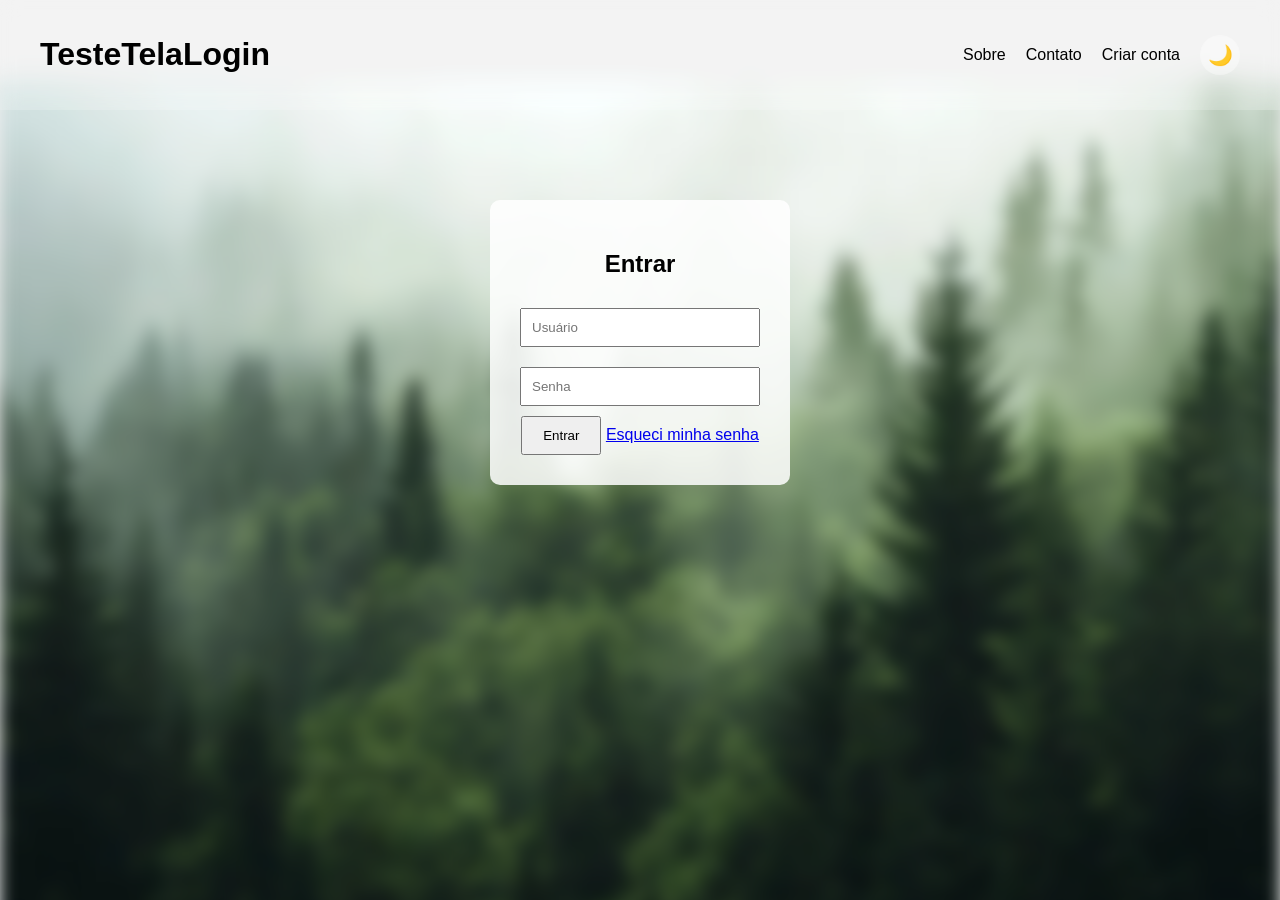
==== Tela-de-Login/index.html @ bfba4a7e "Primeiro Envio Só upando o FRONT do Login" ====
<!DOCTYPE html>
<html lang="pt-br">
<head>
    <meta charset="UTF-8">
    <meta name="viewport" content="width=device-width, initial-scale=1.0">
    <title>Tela de Login</title>

    <!-- Conexão com o CSS -->
    <link rel="stylesheet" href="main.css">
</head>

<body>

    <!-- Fundo borrado -->
    <div class="background"></div>

    <!-- Header -->
    <header class="header">
        <h1 class="logo">TesteTelaLogin</h1>

        <!-- botao pra ficar show no mobas -->
        <div class="menu-toggle" onclick="toggleMenu()">
            <span></span>
            <span></span>
            <span></span>
        </div>

        <nav>
            <a href="#">Sobre</a>
            <a href="#">Contato</a>
            <a href="cadastro.html">Criar conta</a>

            <!-- Botão de tema -->
            <button id="theme-toggle" onclick="toggleTheme()">
                <span class="icon">🌙</span>
            </button>
        </nav>
    </header>

    <!-- Conteúdo principal -->
    <main class="main-content">
        <div class="login-container">
            <h2>Entrar</h2>

            <input type="text" placeholder="Usuário">
            <input type="password" placeholder="Senha">

            <button onclick="login()">Entrar</button>

            <!-- Esqueci senha -->
            <a href="#" class="forgot-password">Esqueci minha senha</a>
        </div>
    </main>

    <!-- Script -->
    <script src="script.js"></script>

</body>
</html>
---- Tela-de-Login/main.css ----
* {
    box-sizing: border-box;
}

body {
    margin: 0;
    padding-top: 80px; 
    font-family: Arial, sans-serif;
    background-color: #f0f0f0;
    color: #000;
    animation: fadeIn 0.5s ease;
}

/* Fundo com blur */
.background {
    position: fixed;
    width: 100%;
    height: 100%;
    background: url('img/wall.png') no-repeat center;
    background-size: cover;
    filter: blur(8px);
    transition: filter 0.5s ease;
    z-index: -1;
}

/* Caixa de login */
.login-container {
    position: relative;
    z-index: 1;
    width: 300px;
    margin: 120px auto;
    padding: 30px;
    background: rgba(255, 255, 255, 0.85);
    border-radius: 10px;
    text-align: center;
    transition: all 0.4s ease;
}

/* Inputs */
.login-container input {
    width: 100%;
    padding: 10px;
    margin: 10px 0;
}

/* Botão login */
.login-container button {
    padding: 10px 20px;
    cursor: pointer;
}

.login-container button:hover {
    transform: scale(1.05);
    box-shadow: 0 5px 15px rgba(0,0,0,0.2);
}

/* Tema escuro */
.dark-theme {
    background-color: #121212;
    color: #fff;
}

.dark-theme .login-container {
    background: rgba(0, 0, 0, 0.7);
    transform: scale(1.02);
}

.dark-theme .background {
    filter: blur(8px) brightness(0.5);
}

/* Header */
.header {
    position: fixed;
    top: 0;
    left: 0;
    width: 100%;

    padding: 15px 40px;

    display: flex;
    justify-content: space-between;
    align-items: center;

    z-index: 999;

    background: rgba(255, 255, 255, 0.2);
    backdrop-filter: blur(10px);
}

/* Menu */
.header nav {
    display: flex;
    align-items: center;
    gap: 20px;
}

/* Links */
.header a {
    text-decoration: none;
    color: inherit;
    font-size: 16px;
    font-weight: 500;
    white-space: nowrap;
    position: relative;
}

/* Underline animado */
.header a::after {
    content: "";
    position: absolute;
    left: 0;
    bottom: -4px;

    width: 0%;
    height: 2px;

    background: currentColor;
    transition: width 0.3s ease;
}

.header a:hover::after {
    width: 100%;
}

/* botao tema */
#theme-toggle {
    position: static; 

    width: 40px;
    height: 40px;

    border: none;
    border-radius: 50%;
    cursor: pointer;

    background: rgba(255, 255, 255, 0.3);
    backdrop-filter: blur(10px);

    display: flex;
    align-items: center;
    justify-content: center;

    transition: transform 0.3s ease;
}

#theme-toggle:hover {
    transform: scale(1.1);
}

/* Ícone */
#theme-toggle .icon {
    font-size: 20px;
    transition: transform 0.5s ease;
}

.rotate {
    transform: rotate(360deg);
}

/* Tema escuro */
.dark-theme .header {
    background: rgba(0, 0, 0, 0.3);
}

.dark-theme #theme-toggle {
    background: rgba(0, 0, 0, 0.4);
}

/* Fade */
@keyframes fadeIn {
    from {
        opacity: 0.8;
    }
    to {
        opacity: 1;
    }
}

/* mobas */
@media (max-width: 768px) {

    /* Header */
    .header {
        flex-direction: column;
        align-items: center;
        justify-content: center;
        padding: 15px 20px;
        gap: 10px;
        text-align: center;
    }

    /* Logo */
    .header h1,
    .logo {
        font-size: 20px;
    }

    /* Menu */
    .header nav {
        display: flex;
        flex-wrap: wrap;
        justify-content: center;
        gap: 12px;
    }

    /* Links */
    .header a {
        font-size: 14px;
    }

    /* Botão tema */
    #theme-toggle {
        width: 38px;
        height: 38px;
    }

    /* Container login */
    .login-container {
        width: 90%;
        max-width: 350px;
        margin: 100px auto;
        padding: 20px;
    }
}

/* tela mt pequena, pobrezinho */
@media (max-width: 480px) {

    /* Header ainda mais compacto */
    .header {
        padding: 10px;
    }

    .header h1,
    .logo {
        font-size: 18px;
    }

    /* Menu mais compacto */
    .header nav {
        gap: 8px;
    }

    .header a {
        font-size: 13px;
    }

    /* Login sobe um pouco */
    .login-container {
        margin-top: 80px;
        padding: 18px;
    }

    /* Inputs mais confortáveis */
    .login-container input {
        padding: 12px;
        font-size: 14px;
    }

    /* Botões melhores pro toque */
    .login-container button {
        padding: 12px;
        font-size: 14px;
    }

    /* Botão tema menor */
    #theme-toggle {
        width: 34px;
        height: 34px;
    }
}

/* botao pra aparecer/fechar menu */
.menu-toggle {
    display: none;
    flex-direction: column;
    cursor: pointer;
    gap: 5px;
}

.menu-toggle span {
    width: 25px;
    height: 3px;
    background: currentColor;
    transition: 0.3s;
}

/* Animação virar X */
.menu-toggle.active span:nth-child(1) {
    transform: rotate(45deg) translate(5px, 5px);
}

.menu-toggle.active span:nth-child(2) {
    opacity: 0;
}

.menu-toggle.active span:nth-child(3) {
    transform: rotate(-45deg) translate(6px, -6px);
}

/* NAV padrão (desktop) */
.nav {
    display: flex;
    align-items: center;
    gap: 20px;
}

/* mobile */
@media (max-width: 768px) {

    .menu-toggle {
        display: flex;
    }

    .nav {
        position: absolute;
        top: 70px;
        left: 0;
        width: 100%;

        flex-direction: column;
        align-items: center;

        background: rgba(255, 255, 255, 0.9);
        backdrop-filter: blur(10px);

        padding: 20px 0;

        transform: translateY(-200%);
        transition: transform 0.4s ease;
    }

    .nav.active {
        transform: translateY(0);
    }

    .nav a {
        padding: 10px 0;
        font-size: 16px;
    }

    #theme-toggle {
        margin-top: 10px;
    }

    /* Tema escuro */
    .dark-theme .nav {
        background: rgba(0, 0, 0, 0.9);
    }
}

.menu-toggle {
    display: none;
    flex-direction: column;
    cursor: pointer;
    gap: 5px;
}

.menu-toggle span {
    width: 25px;
    height: 3px;
    background: currentColor;
    transition: 0.3s;
}

/* Animação X */
.menu-toggle.active span:nth-child(1) {
    transform: rotate(45deg) translate(5px, 5px);
}

.menu-toggle.active span:nth-child(2) {
    opacity: 0;
}

.menu-toggle.active span:nth-child(3) {
    transform: rotate(-45deg) translate(6px, -6px);
}

/* MOBILE */
@media (max-width: 768px) {

    .menu-toggle {
        display: flex;
    }

    .header nav {
        position: absolute;
        top: 70px;
        left: 0;
        width: 100%;

        flex-direction: column;
        align-items: center;

        background: rgba(255, 255, 255, 0.9);
        backdrop-filter: blur(10px);

        padding: 20px 0;

        transform: translateY(-200%);
        transition: transform 0.4s ease;
    }

    .header nav.active {
        transform: translateY(0);
    }

    .header a {
        padding: 10px 0;
    }

    #theme-toggle {
        margin-top: 10px;
    }

    .dark-theme .header nav {
        background: rgba(0, 0, 0, 0.9);
    }
}
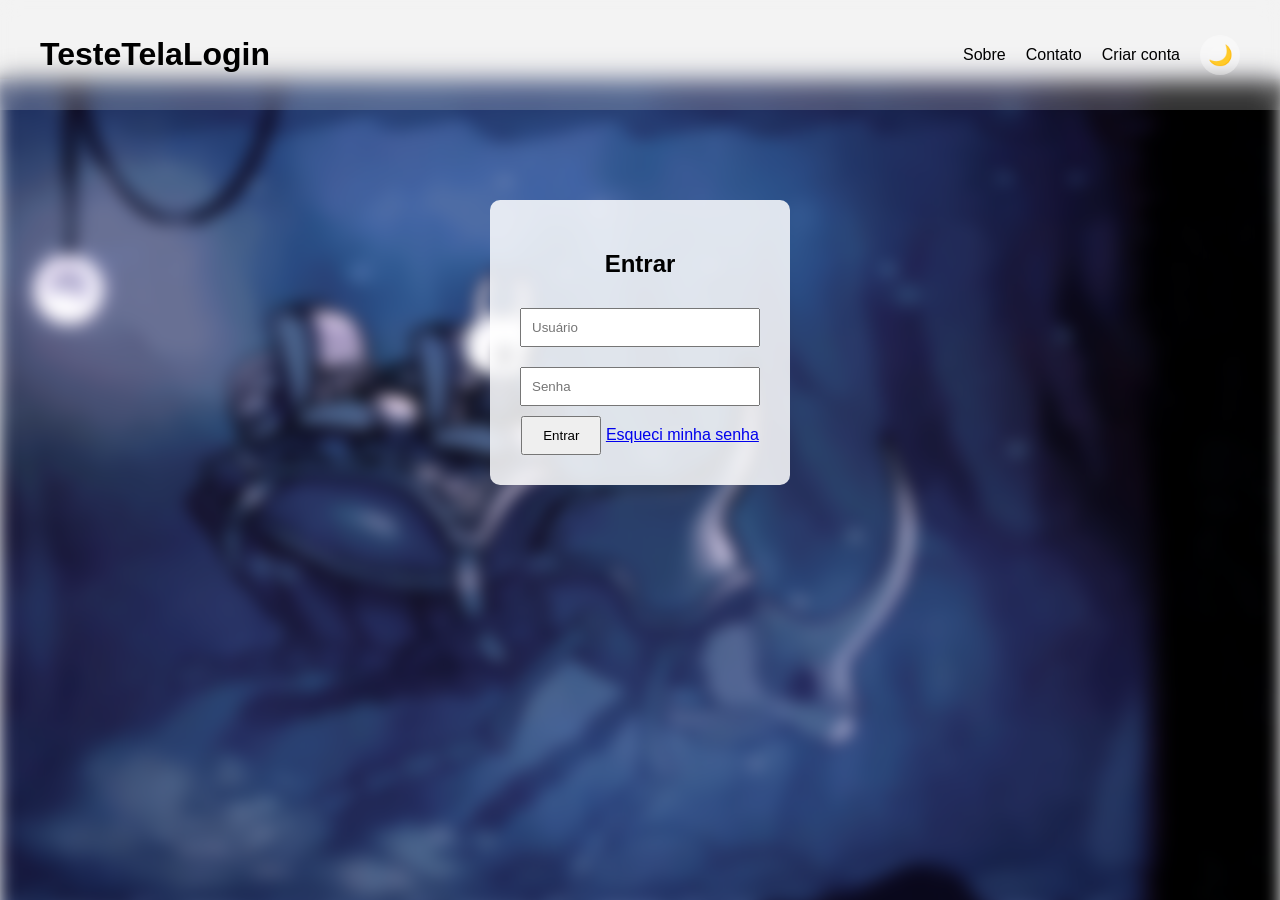
==== commit b666ea4d: "Tentei arrumar a porra toda (nao testei)" ====
--- a/Tela-de-Login/index.html
+++ b/Tela-de-Login/index.html
@@ -38,19 +38,20 @@
     </header>
 
     <!-- Conteúdo principal -->
+<form action="login.php" method="POST" class="form-cadastro">
     <main class="main-content">
         <div class="login-container">
             <h2>Entrar</h2>
 
-            <input type="text" placeholder="Usuário">
-            <input type="password" placeholder="Senha">
+            <input type="text" name="usuario" placeholder="Usuário" required>
+            <input type="password" name="senha" placeholder="Senha" required>
 
-            <button onclick="login()">Entrar</button>
+            <button type="submit">Entrar</button>
 
-            <!-- Esqueci senha -->
             <a href="#" class="forgot-password">Esqueci minha senha</a>
         </div>
     </main>
+</form>
 
     <!-- Script -->
     <script src="script.js"></script>
--- a/Tela-de-Login/main.css
+++ b/Tela-de-Login/main.css
@@ -16,7 +16,7 @@
     position: fixed;
     width: 100%;
     height: 100%;
-    background: url('img/wall.png') no-repeat center;
+    background: url('img/wall.gif') no-repeat center;
     background-size: cover;
     filter: blur(8px);
     transition: filter 0.5s ease;
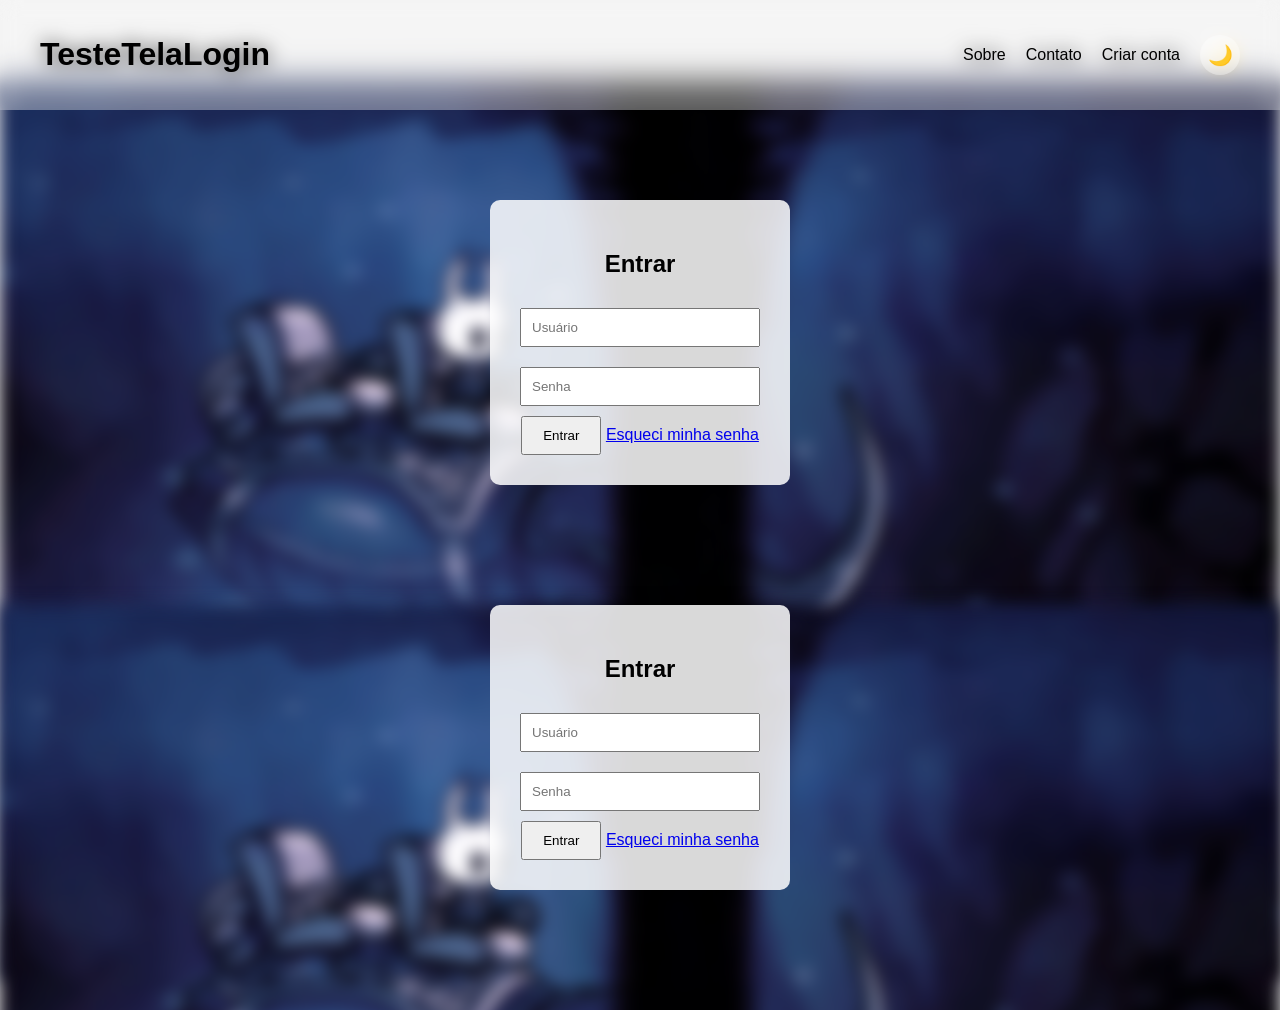
==== commit ee20be8b: "Add files via upload" ====
--- a/Tela-de-Login/index.html
+++ b/Tela-de-Login/index.html
@@ -57,4 +57,80 @@
     <script src="script.js"></script>
 
 </body>
+</html>
+
+<!DOCTYPE html>
+<html lang="pt-br">
+<head>
+    <meta charset="UTF-8">
+    <meta name="viewport" content="width=device-width, initial-scale=1.0">
+    <title>Tela de Login</title>
+    <link rel="stylesheet" href="main.css">
+</head>
+
+<body>
+
+<div class="background"></div>
+
+<header class="header">
+    <h1 class="logo">TesteTelaLogin</h1>
+
+    <div class="menu-toggle" onclick="toggleMenu()">
+        <span></span>
+        <span></span>
+        <span></span>
+    </div>
+
+    <nav>
+        <a href="#">Sobre</a>
+        <a href="#">Contato</a>
+        <a href="cadastro.html">Criar conta</a>
+
+        <button id="theme-toggle" onclick="toggleTheme()">
+            <span class="icon">🌙</span>
+        </button>
+    </nav>
+</header>
+
+<form action="login.php" method="POST" class="form-cadastro">
+    <main class="main-content">
+        <div class="login-container">
+            <h2>Entrar</h2>
+
+            <input type="text" name="usuario" placeholder="Usuário" required>
+            <input type="password" name="senha" placeholder="Senha" required>
+
+            <button type="submit">Entrar</button>
+
+            <a href="#" class="forgot-password">Esqueci minha senha</a>
+        </div>
+    </main>
+</form>
+
+<script src="script.js"></script>
+
+<!-- 🔥 SCRIPT DE MENSAGENS -->
+<script>
+const params = new URLSearchParams(window.location.search);
+
+// Cadastro feito
+if (params.get("msg") === "cadastro_sucesso") {
+    alert("Cadastro realizado com sucesso!");
+}
+
+// Erros
+if (params.get("erro") === "usuario") {
+    alert("Usuário não encontrado!");
+}
+
+if (params.get("erro") === "senha") {
+    alert("Senha incorreta!");
+}
+
+if (params.get("erro") === "campos") {
+    alert("Preencha todos os campos!");
+}
+</script>
+
+</body>
 </html>
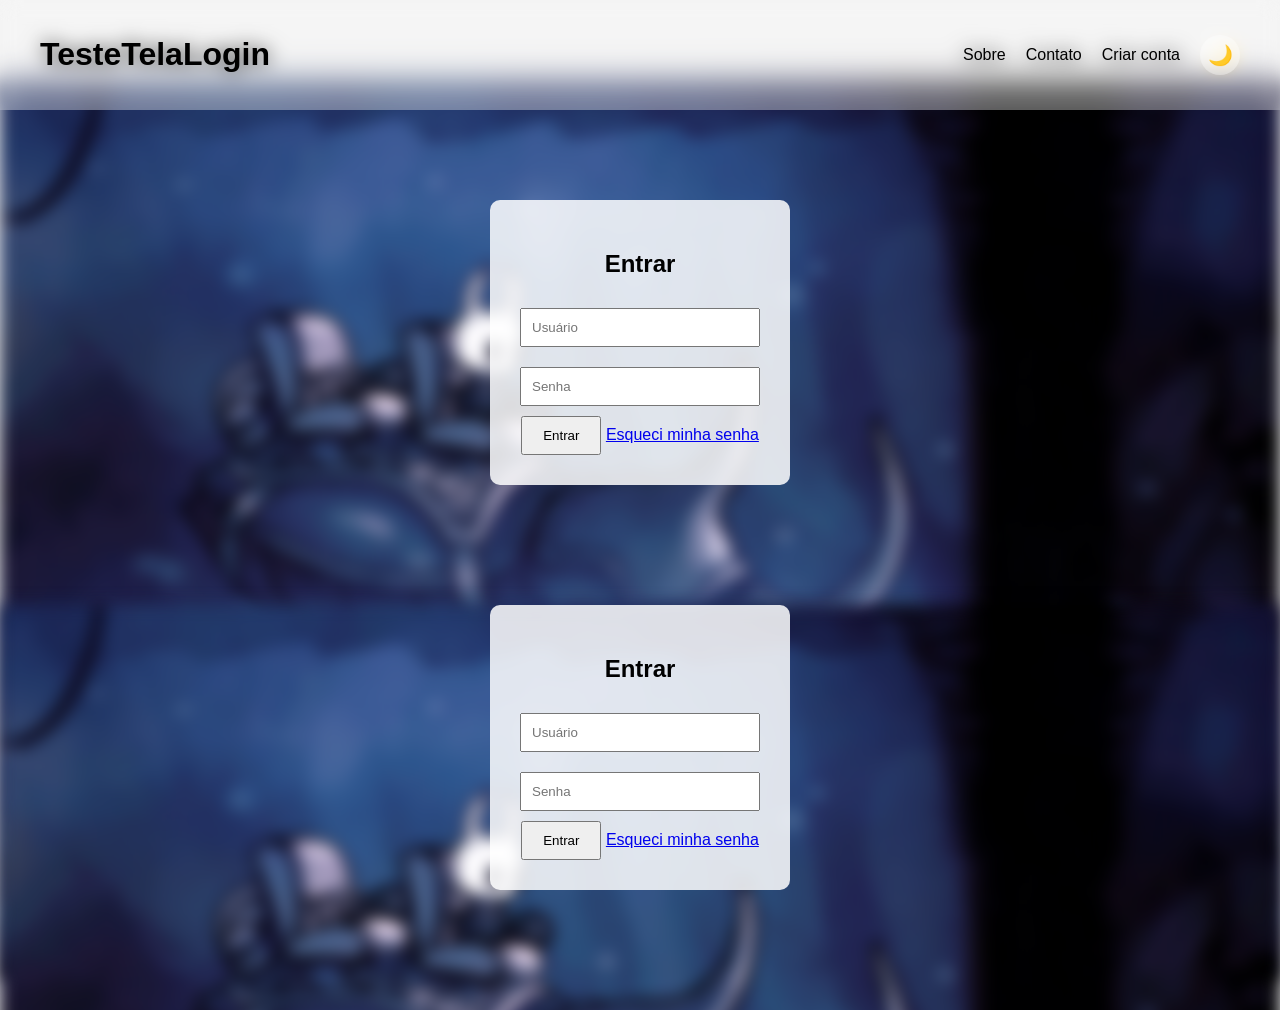
==== commit 5bbbd6e0: "Update index.html" ====
--- a/Tela-de-Login/index.html
+++ b/Tela-de-Login/index.html
@@ -109,7 +109,7 @@
 
 <script src="script.js"></script>
 
-<!-- 🔥 SCRIPT DE MENSAGENS -->
+<!-- SCRIPT DE MENSAGENS -->
 <script>
 const params = new URLSearchParams(window.location.search);
 
@@ -133,4 +133,4 @@
 </script>
 
 </body>
-</html>+</html>
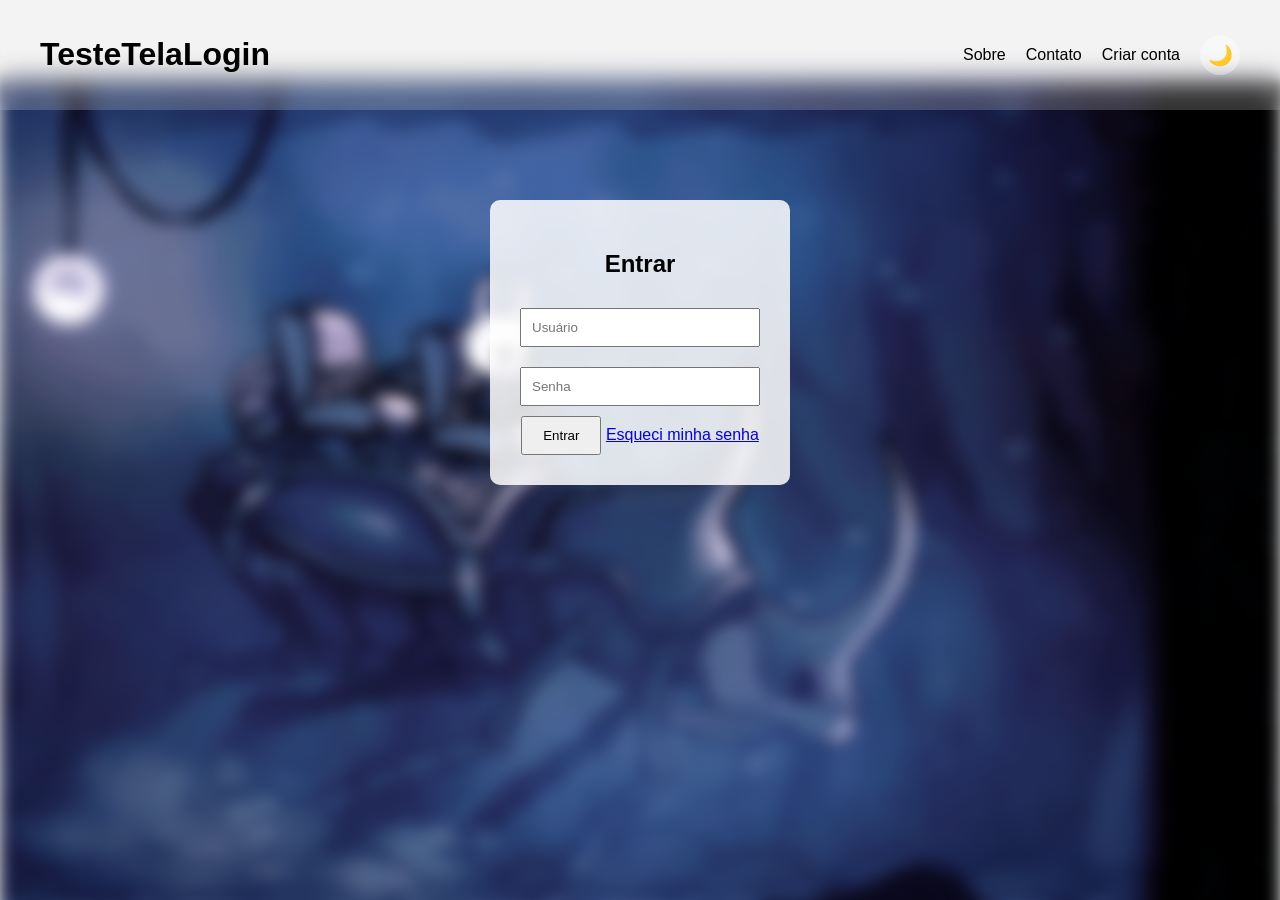
==== commit 755ac4ed: "Arrumando o index.html duplicado" ====
--- a/Tela-de-Login/index.html
+++ b/Tela-de-Login/index.html
@@ -5,20 +5,16 @@
     <meta name="viewport" content="width=device-width, initial-scale=1.0">
     <title>Tela de Login</title>
 
-    <!-- Conexão com o CSS -->
     <link rel="stylesheet" href="main.css">
 </head>
 
 <body>
 
-    <!-- Fundo borrado -->
     <div class="background"></div>
 
-    <!-- Header -->
     <header class="header">
         <h1 class="logo">TesteTelaLogin</h1>
 
-        <!-- botao pra ficar show no mobas -->
         <div class="menu-toggle" onclick="toggleMenu()">
             <span></span>
             <span></span>
@@ -30,107 +26,50 @@
             <a href="#">Contato</a>
             <a href="cadastro.html">Criar conta</a>
 
-            <!-- Botão de tema -->
             <button id="theme-toggle" onclick="toggleTheme()">
                 <span class="icon">🌙</span>
             </button>
         </nav>
     </header>
 
-    <!-- Conteúdo principal -->
-<form action="login.php" method="POST" class="form-cadastro">
-    <main class="main-content">
-        <div class="login-container">
-            <h2>Entrar</h2>
+    <form action="login.php" method="POST" class="form-cadastro">
+        <main class="main-content">
+            <div class="login-container">
+                <h2>Entrar</h2>
 
-            <input type="text" name="usuario" placeholder="Usuário" required>
-            <input type="password" name="senha" placeholder="Senha" required>
+                <input type="text" name="usuario" placeholder="Usuário" required>
+                <input type="password" name="senha" placeholder="Senha" required>
 
-            <button type="submit">Entrar</button>
+                <button type="submit">Entrar</button>
 
-            <a href="#" class="forgot-password">Esqueci minha senha</a>
-        </div>
-    </main>
-</form>
+                <a href="#" class="forgot-password">Esqueci minha senha</a>
+            </div>
+        </main>
+    </form>
 
-    <!-- Script -->
     <script src="script.js"></script>
 
-</body>
-</html>
+    <!-- Mensagens -->
+    <script>
+        const params = new URLSearchParams(window.location.search);
 
-<!DOCTYPE html>
-<html lang="pt-br">
-<head>
-    <meta charset="UTF-8">
-    <meta name="viewport" content="width=device-width, initial-scale=1.0">
-    <title>Tela de Login</title>
-    <link rel="stylesheet" href="main.css">
-</head>
+        if (params.get("msg") === "cadastro_sucesso") {
+            alert("Cadastro realizado com sucesso!");
+        }
 
-<body>
+        if (params.get("erro") === "usuario") {
+            alert("Usuário não encontrado!");
+        }
 
-<div class="background"></div>
+        if (params.get("erro") === "senha") {
+            alert("Senha incorreta!");
+        }
 
-<header class="header">
-    <h1 class="logo">TesteTelaLogin</h1>
+        if (params.get("erro") === "campos") {
+            alert("Preencha todos os campos!");
+        }
+    </script>
 
-    <div class="menu-toggle" onclick="toggleMenu()">
-        <span></span>
-        <span></span>
-        <span></span>
-    </div>
-
-    <nav>
-        <a href="#">Sobre</a>
-        <a href="#">Contato</a>
-        <a href="cadastro.html">Criar conta</a>
-
-        <button id="theme-toggle" onclick="toggleTheme()">
-            <span class="icon">🌙</span>
-        </button>
-    </nav>
-</header>
-
-<form action="login.php" method="POST" class="form-cadastro">
-    <main class="main-content">
-        <div class="login-container">
-            <h2>Entrar</h2>
-
-            <input type="text" name="usuario" placeholder="Usuário" required>
-            <input type="password" name="senha" placeholder="Senha" required>
-
-            <button type="submit">Entrar</button>
-
-            <a href="#" class="forgot-password">Esqueci minha senha</a>
-        </div>
-    </main>
-</form>
-
-<script src="script.js"></script>
-
-<!-- SCRIPT DE MENSAGENS -->
-<script>
-const params = new URLSearchParams(window.location.search);
-
-// Cadastro feito
-if (params.get("msg") === "cadastro_sucesso") {
-    alert("Cadastro realizado com sucesso!");
-}
-
-// Erros
-if (params.get("erro") === "usuario") {
-    alert("Usuário não encontrado!");
-}
-
-if (params.get("erro") === "senha") {
-    alert("Senha incorreta!");
-}
-
-if (params.get("erro") === "campos") {
-    alert("Preencha todos os campos!");
-}
-</script>
 
 </body>
-</html>
+</html>
